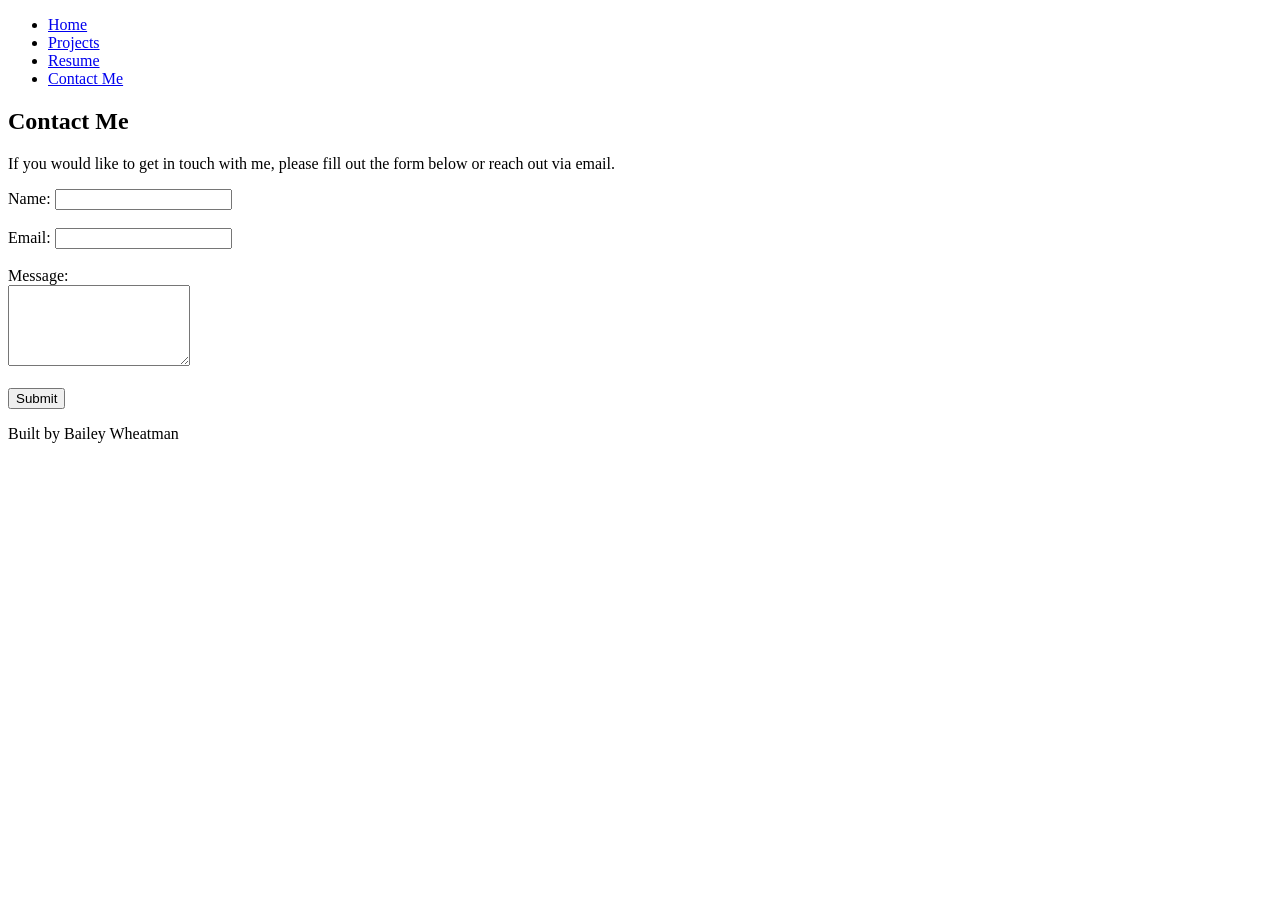
==== contact.html @ f96bdcd1 "HTML basics All the content necessary for the code along." ====
<!DOCTYPE html>
<html lang="en">
<head>
    <meta charset="UTF-8">
    <meta name="viewport" content="width=device-width, initial-scale=1.0">
    <title>Document</title>
</head>
<body>
    <header></header>
        <nav>
        <ul>
            <li><a href="index.html">Home</a></li>
            <li><a href="projects.html">Projects</a></li>
            <li><a href="resume.html">Resume</a></li>
            <li><a href="contact.html">Contact Me</a></li>
        </ul>
    </nav>
    <main>
        <section>
            <h2>Contact Me</h2>
            <p>If you would like to get in touch with me, please fill out the form below or reach out via email.</p>
            <form action="submit_form.php" method="post">
                <label for="name">Name:</label>
                <input type="text" id="name" name="name" required><br><br>
                
                <label for="email">Email:</label>
                <input type="email" id="email" name="email" required><br><br>
                
                <label for="message">Message:</label><br>
                <textarea id="message" name="message" rows="5" required></textarea><br><br>
                
                <input type="submit" value="Submit">
            </form>
        </section>
    </main>
    <footer>
        <p>Built by Bailey Wheatman</p>
    </footer>
    
</body>
</html>
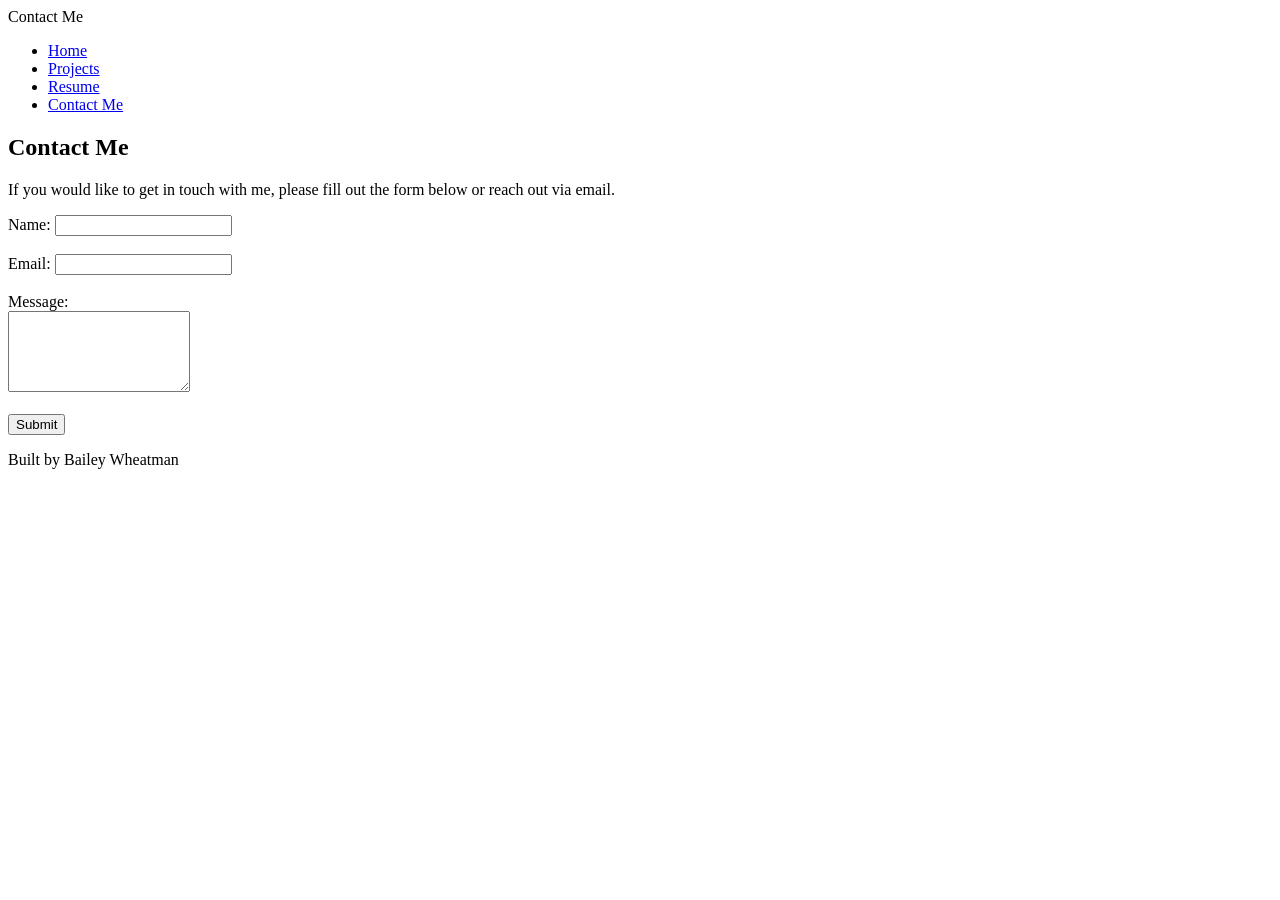
==== commit d8b0bc73: "updated contact.html title and header" ====
--- a/contact.html
+++ b/contact.html
@@ -3,10 +3,10 @@
 <head>
     <meta charset="UTF-8">
     <meta name="viewport" content="width=device-width, initial-scale=1.0">
-    <title>Document</title>
+    <title>Contact Me - Bailey Wheatman</title>
 </head>
 <body>
-    <header></header>
+    <header>Contact Me</header>
         <nav>
         <ul>
             <li><a href="index.html">Home</a></li>
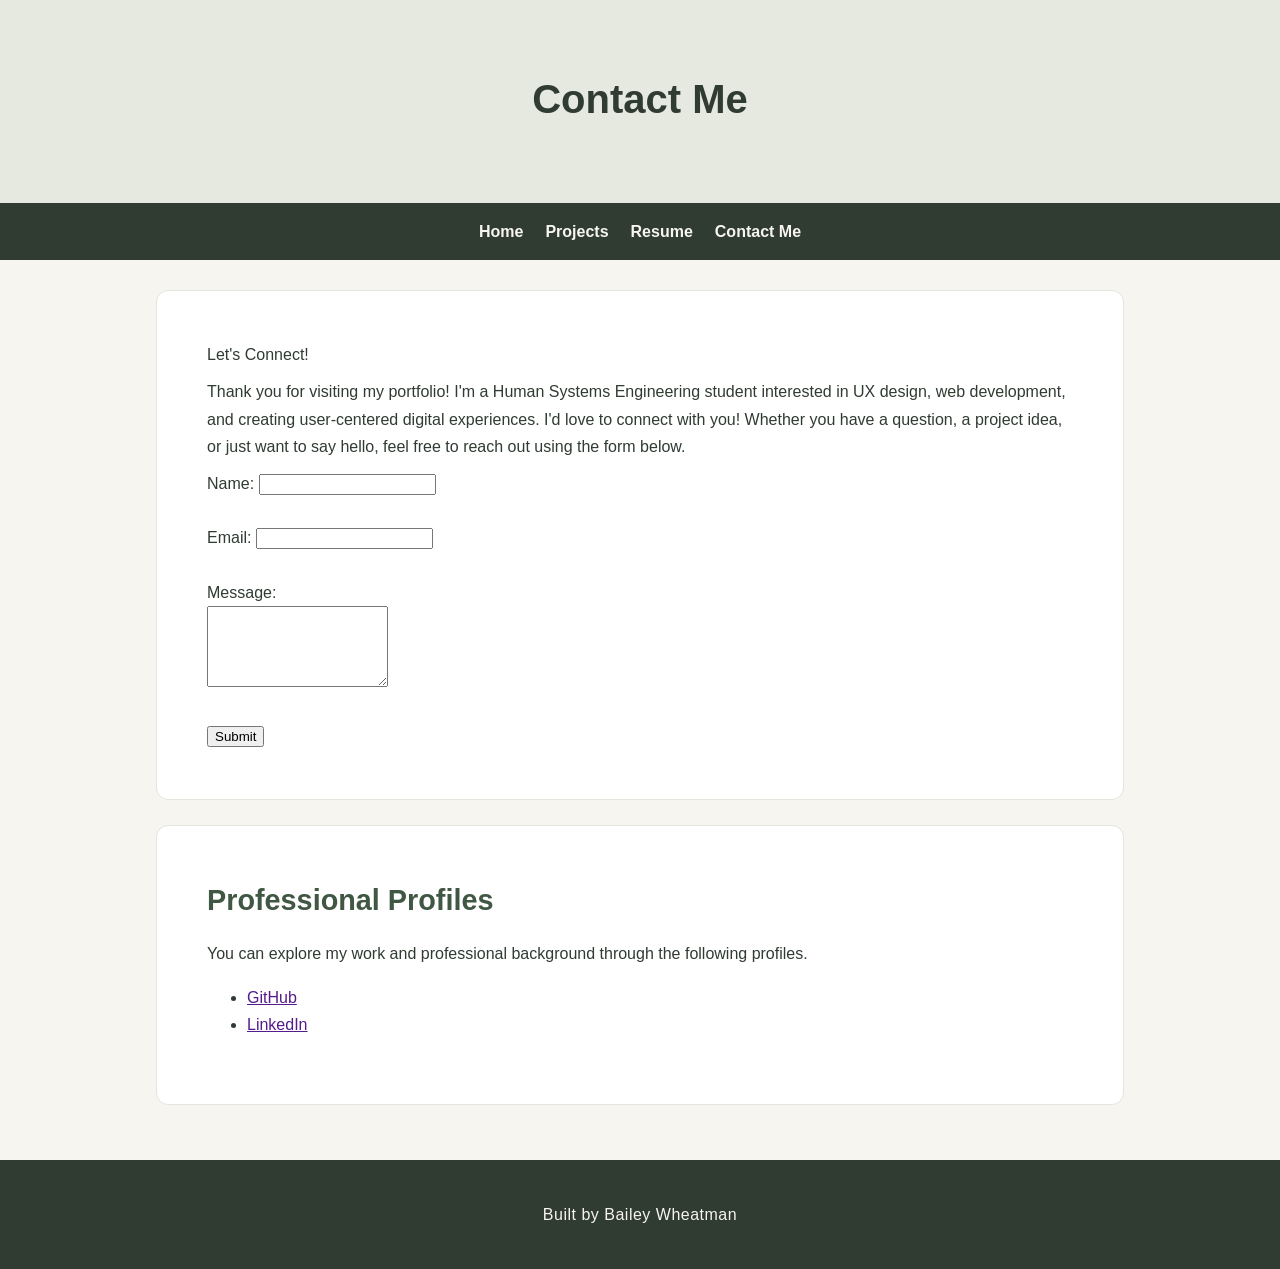
==== commit dbc89ff3: "Added CSS" ====
--- a/contact.html
+++ b/contact.html
@@ -3,10 +3,13 @@
 <head>
     <meta charset="UTF-8">
     <meta name="viewport" content="width=device-width, initial-scale=1.0">
+    <link rel="stylesheet" href="styles.css">
     <title>Contact Me - Bailey Wheatman</title>
 </head>
 <body>
-    <header>Contact Me</header>
+    <header>
+        <h1>Contact Me</h1>
+     </header>
         <nav>
         <ul>
             <li><a href="index.html">Home</a></li>
@@ -17,8 +20,15 @@
     </nav>
     <main>
         <section>
-            <h2>Contact Me</h2>
-            <p>If you would like to get in touch with me, please fill out the form below or reach out via email.</p>
+            <p>Let's Connect!</p>
+            <p>
+                Thank you for visiting my portfolio! I'm a Human Systems Engineering
+                student interested in UX design, web development, and creating
+                user-centered digital experiences. I'd love to connect with you! 
+                Whether you have a question, a project idea, or just want to say 
+                hello, feel free to reach out using the form below.
+            </p>
+            
             <form action="submit_form.php" method="post">
                 <label for="name">Name:</label>
                 <input type="text" id="name" name="name" required><br><br>
@@ -32,6 +42,21 @@
                 <input type="submit" value="Submit">
             </form>
         </section>
+        <section>
+            <h2>Professional Profiles</h2>
+            <p>
+                You can explore my work and professional background through
+                the following profiles.
+            </p>
+            <ul>
+                <li>
+                    <a href="" rel="">GitHub</a>
+                </li>
+                <li>
+                    <a href="" rel="">LinkedIn</a>
+                </li>
+            </ul>
+        </section>
     </main>
     <footer>
         <p>Built by Bailey Wheatman</p>
--- a/styles.css
+++ b/styles.css
@@ -0,0 +1,220 @@
+/* CSS by Bailey Wheatman */
+/* color palette - haven't picked one out yet */
+/*
+page background color: #f7f5ef 
+header background: #E5E9DF
+Nav: #303b32
+h2 and h3: #405743
+nav hover: #c7d5bf
+header text: #566357
+card background & section background: #ffffff
+card border: #e4e5dc
+*/
+
+/*Global (base) MOBILE FIRST STYLES*/
+* {
+    box-sizing: border-box;
+}
+
+body {
+    margin: 0;
+    font-family: Arial, Helvetica, sans-serif;
+    background-color: #f7f5ef;
+    color: #303b32;
+    line-height: 1.7;
+    display: grid;
+    grid-template-columns: 1fr;
+    grid-template-areas:
+        "header"
+        "nav"
+        "main"
+        "footer";
+}
+
+header {
+    grid-area: header;
+    background-color: #E5E9DF;
+    text-align: center;
+    padding: 40px 20px 30px;
+}
+
+header h1 {
+    font-size: 2.5em;
+    margin: 0 0 15px;
+    padding: 20px;
+    line-height: 1.2;
+}
+
+header p {
+    max-width: 650px;
+    margin: 0 auto;
+    padding: 0 20px 20px;
+    font-size: 1.05rem;
+    color: #566357;
+}
+
+nav {
+    grid-area: nav;
+    background-color: #303b32;
+    padding: 15px 20px;
+}
+
+nav ul {
+    list-style: none;
+    display: flex;
+    justify-content: center;
+    flex-wrap: wrap;
+    gap: 15px 40px;
+    padding: 0;
+    margin: 0;
+}
+
+nav a {
+    text-decoration: none;
+    color: #f7f5ef;
+    font-weight: bold;
+    transition: color 0.3s ease;
+}
+
+nav a:hover {
+    color: #c7d5bf;
+}
+
+/* Main content styles */
+main {
+    grid-area: main;
+    width: 100%;
+    max-width: 1000px;
+    margin: 0 auto;
+    padding: 50px 24px;
+}
+
+section {
+    background-color: #ffffff;
+    padding: 30px;
+    border-radius: 12px;
+    margin-bottom: 25px;
+    border: 1px solid #e4e5dc;
+}
+
+section h2 {
+    font-size: 1.8rem;
+    margin-bottom: 15px;
+    color: #405743;
+    margin-top: 0;
+}
+
+section h3 {
+    font-size: 1.4rem;
+    margin-top: 0px;
+    margin-bottom: 10px;
+    color: #405743;
+}
+
+section p {
+    margin: 0 0 10px;
+    font-size: 1rem;
+    color: #303b32;
+}
+
+/* Footer styles */
+footer {
+    background-color: #303b32;
+    color: #f7f5ef;
+    text-align: center;
+    padding: 25px 20px;
+    letter-spacing: 0.5px;
+    grid-area: footer;
+}
+
+img {
+    display: block;
+    max-width: 100%;
+    height: auto;
+}
+
+@media (min-width: 768px) {
+    main {
+        padding: 50px 40px;
+    }
+
+    section {
+        padding: 40px;
+    }
+
+    .project-main{
+        gap: 35px;
+    }
+
+    .project-gallery {
+        grid-template-columns: repeat(auto-fit, minmax(400px, 1fr));
+    }
+
+    .project-gallery.single-image {
+        grid-template-columns: 1fr;
+    }
+}
+
+@media (min-width: 500px) {
+    header{
+        padding: 55px 20px 45px;
+    }
+
+    nav ul {
+        gap: 15px 22px;
+    }
+    main {
+        padding: 30px 16px;
+    }
+
+    section {
+        padding: 50px;
+    }
+
+    .project-gallery {
+        grid-template-columns: repeat(auto-fit, minmax(350px, 1fr));
+    }
+}
+
+/* PROJECT PAGE*/
+.project-main {
+    display: grid;
+    grid-template-columns: 1fr;
+    gap: 20px;
+}
+
+.projects-main .project-card {
+    margin-bottom: 0;
+}
+
+.project-category {
+    color: #566357;
+    font-size: 0.9rem;
+    font-weight: bold;
+    letter-spacing: 1.5px;
+}
+
+.project-gallery {
+    display: grid;
+    grid-template-columns: repeat(auto-fit, minmax(300px, 1fr));
+    gap: 15px;
+    margin: 20px 0;
+}
+
+.project-gallery img {
+    width: 100%;
+    height: auto;
+    border: 1px solid #e4e5dc;
+    border-radius: 10px;
+}
+
+.project-gallery.single-image {
+    max-width: 600px;
+}
+
+.skills{
+    padding-top: 15px;
+    border-top: 1px solid #e4e5dc;
+    color: #303732;
+    font-size: 0.95rem;
+}
